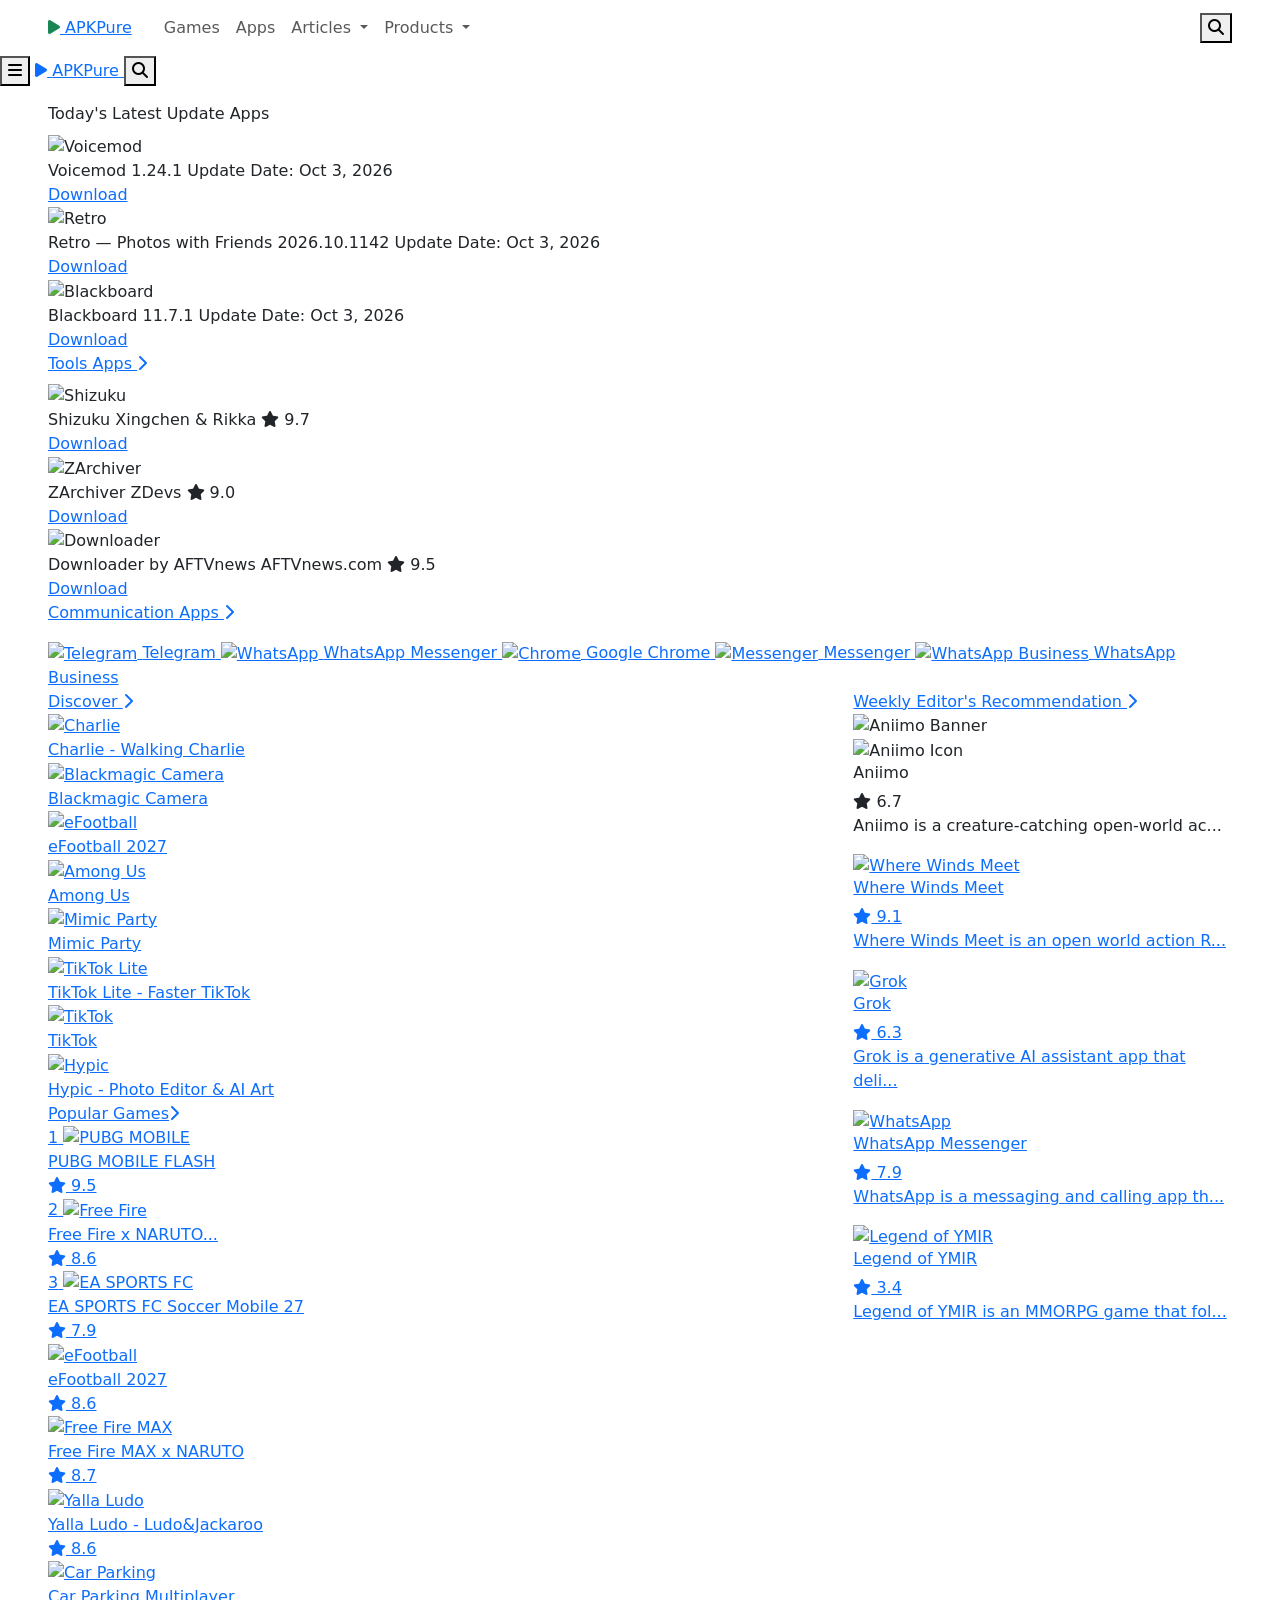
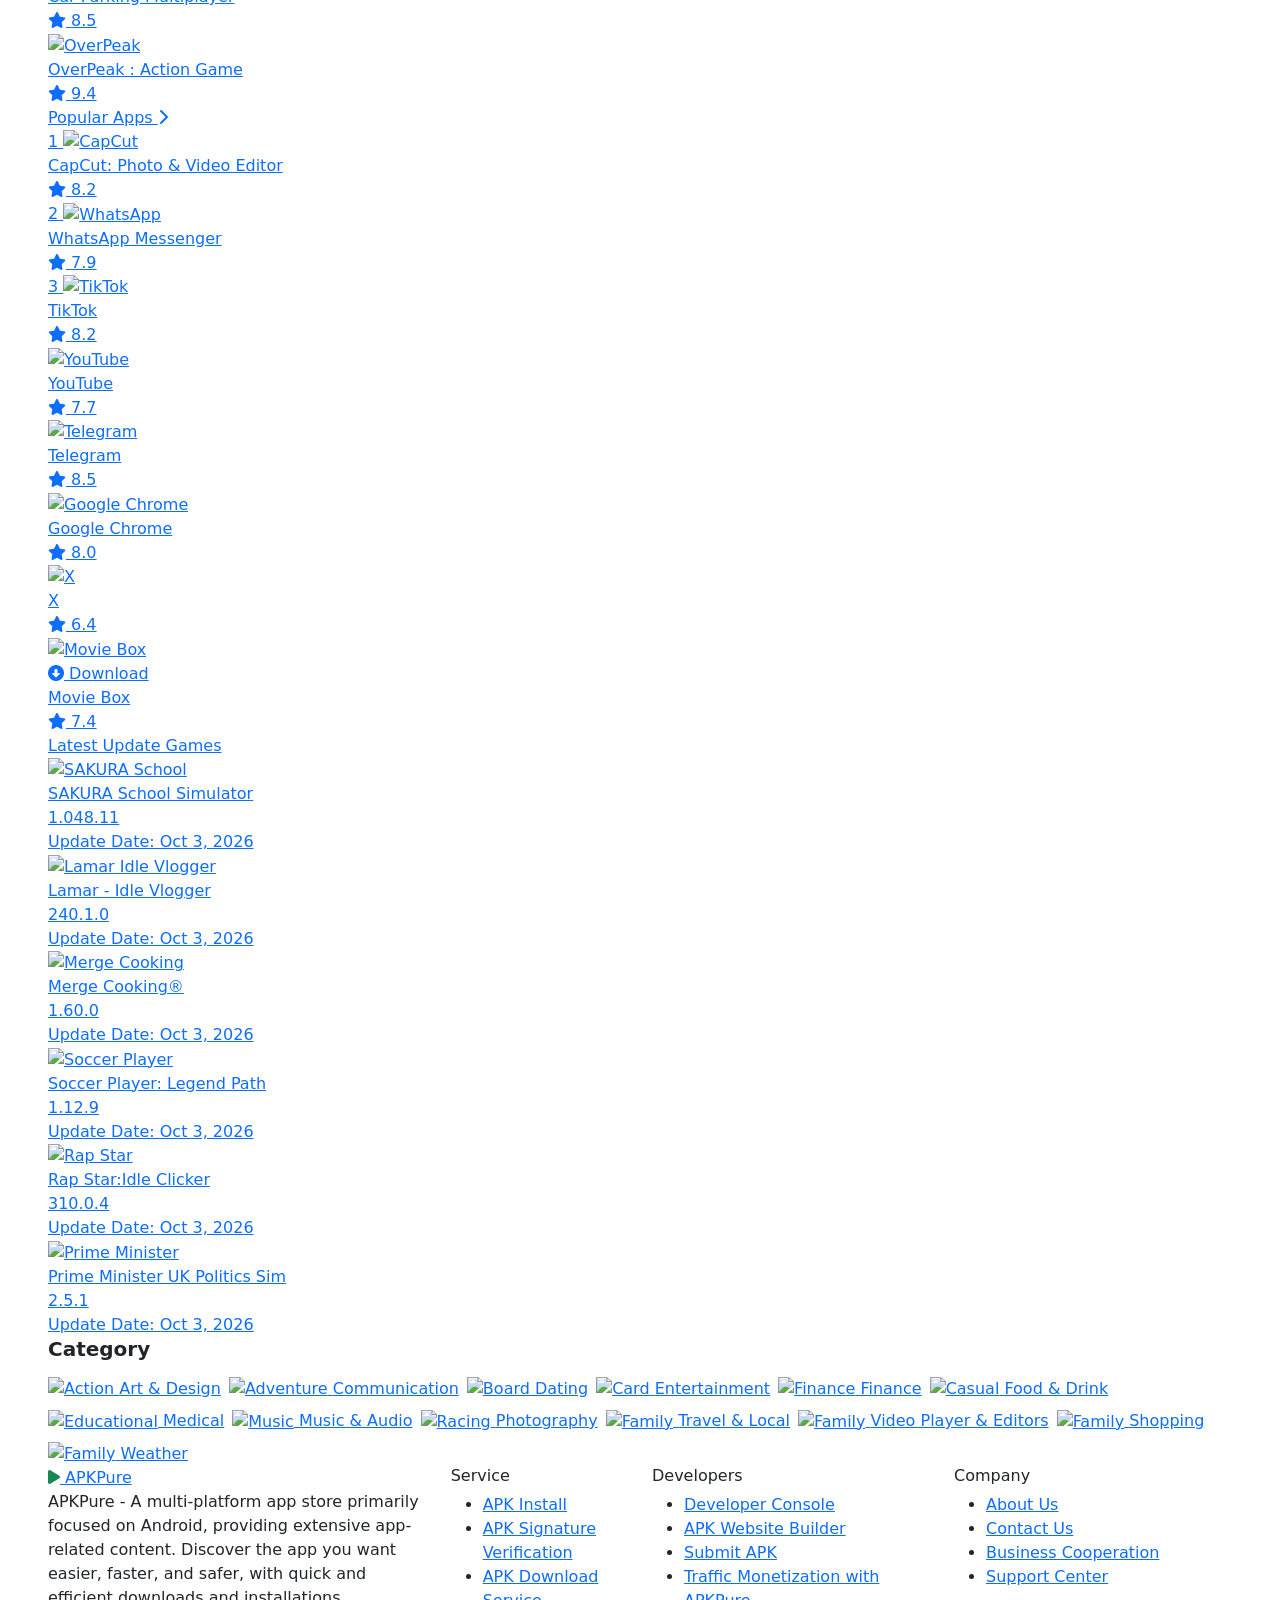
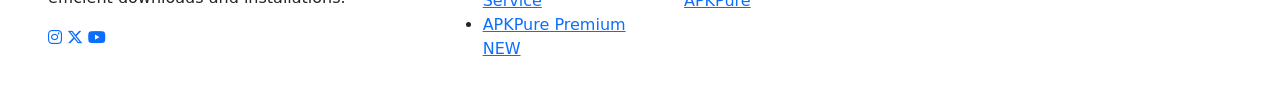
==== index.html @ 0393afde "Add files via upload" ====
<!DOCTYPE html>
<html lang="en">

<head>
    <meta charset="UTF-8">
    <meta name="viewport" content="width=device-width, initial-scale=1.0">
    <title>APKPure Clone - Download APK Free Online</title>

    <!-- Bootstrap 5 CSS CDN -->
    <link href="https://cdn.jsdelivr.net/npm/bootstrap@5.3.2/dist/css/bootstrap.min.css" rel="stylesheet">
    <!-- FontAwesome CDN for Icons -->
    <link rel="stylesheet" href="https://cdnjs.cloudflare.com/ajax/libs/font-awesome/6.4.2/css/all.min.css">
    <!-- Google Fonts (Inter) -->
    <link href="https://fonts.googleapis.com/css2?family=Inter:wght@400;500;600;700;800&display=swap" rel="stylesheet">
    <link rel="stylesheet" href="css/style.css">

</head>

<body>

    <!-- DESKTOP NAVBAR -->
    <nav class="navbar navbar-expand-lg navbar-desktop">
        <div class="container-fluid px-lg-5">
            <a class="navbar-brand-custom" href="#">
                <i class="fa-solid fa-play text-success"></i>
                <span>APKPure</span>
            </a>

            <div class="collapse navbar-collapse show" id="navbarContent">
                <ul class="navbar-menu navbar-nav me-auto mb-2 mb-lg-0 ms-lg-4">
                    <li class="nav-item">
                        <a class="nav-link nav-link-custom" href="">Games</a>
                    </li>
                    <li class="nav-item">
                        <a class="nav-link nav-link-custom" href="#">Apps</a>
                    </li>
                    <li class="nav-item dropdown">
                        <a class="nav-link nav-link-custom dropdown-toggle" href="#" role="button"
                            data-bs-toggle="dropdown">
                            Articles
                        </a>
                    </li>
                    <li class="nav-item dropdown">
                        <a class="nav-link nav-link-custom dropdown-toggle" href="#" role="button"
                            data-bs-toggle="dropdown">
                            Products
                        </a>
                    </li>
                </ul>

                <div class="d-flex align-items-center">
                    <button class="search-btn-desktop" title="Search Apps">
                        <i class="fa-solid fa-magnifying-glass"></i>
                    </button>
                </div>
            </div>
        </div>
    </nav>

    <!-- MOBILE NAVBAR (Solid Green Top Header for Mobile View) -->
    <nav class="navbar-mobile">
        <div class="navbar-mobile-content">
            <button class="mobile-icon-btn" aria-label="Menu">
                <i class="fa-solid fa-bars"></i>
            </button>
            <a class="mobile-brand" href="#">
                <i class="fa-solid fa-play"></i>
                <span>APKPure</span>
            </a>
            <button class="mobile-icon-btn" aria-label="Search">
                <i class="fa-solid fa-magnifying-glass"></i>
            </button>
        </div>
    </nav>

    <main class="container-fluid px-lg-5 mt-3 main-container">

        <!-- =========================================================
             MOBILE VIEW CONTENT (Shown strictly on screen < 768px)
        ========================================================= -->
        <div class="mobile-only-content">

            <!-- SECTION 1: Today's Latest Update Apps -->
            <div class="section-card">
                <div class="section-header mb-2">
                    <span class="section-title">Today's Latest Update Apps</span>
                </div>

                <div class="mobile-list-item">
                    <div class="mobile-app-left">
                        <img src="https://picsum.photos/id/1062/120/120" class="mobile-app-icon" alt="Voicemod">
                        <div class="mobile-app-details">
                            <span class="mobile-app-name">Voicemod</span>
                            <span class="mobile-app-sub">1.24.1</span>
                            <span class="mobile-app-sub">Update Date: Oct 3, 2026</span>
                        </div>
                    </div>
                    <a href="#" class="btn-download-mobile">Download</a>
                </div>

                <div class="mobile-list-item">
                    <div class="mobile-app-left">
                        <img src="https://picsum.photos/id/250/120/120" class="mobile-app-icon" alt="Retro">
                        <div class="mobile-app-details">
                            <span class="mobile-app-name">Retro — Photos with Friends</span>
                            <span class="mobile-app-sub">2026.10.1142</span>
                            <span class="mobile-app-sub">Update Date: Oct 3, 2026</span>
                        </div>
                    </div>
                    <a href="#" class="btn-download-mobile">Download</a>
                </div>

                <div class="mobile-list-item">
                    <div class="mobile-app-left">
                        <img src="https://picsum.photos/id/1058/120/120" class="mobile-app-icon" alt="Blackboard">
                        <div class="mobile-app-details">
                            <span class="mobile-app-name">Blackboard</span>
                            <span class="mobile-app-sub">11.7.1</span>
                            <span class="mobile-app-sub">Update Date: Oct 3, 2026</span>
                        </div>
                    </div>
                    <a href="#" class="btn-download-mobile">Download</a>
                </div>
            </div>

            <!-- SECTION 2: Tools Apps -->
            <div class="section-card">
                <div class="section-header mb-2">
                    <a href="category.html" class="section-title">
                        Tools Apps <i class="fa-solid fa-chevron-right fs-6"></i>
                    </a>
                </div>

                <div class="mobile-list-item">
                    <div class="mobile-app-left">
                        <img src="https://picsum.photos/id/1074/120/120" class="mobile-app-icon" alt="Shizuku">
                        <div class="mobile-app-details">
                            <span class="mobile-app-name">Shizuku</span>
                            <span class="mobile-app-sub">Xingchen & Rikka</span>
                            <span class="app-rating"><i class="fa-solid fa-star"></i> 9.7</span>
                        </div>
                    </div>
                    <a href="#" class="btn-download-mobile">Download</a>
                </div>

                <div class="mobile-list-item">
                    <div class="mobile-app-left">
                        <img src="https://picsum.photos/id/237/120/120" class="mobile-app-icon" alt="ZArchiver">
                        <div class="mobile-app-details">
                            <span class="mobile-app-name">ZArchiver</span>
                            <span class="mobile-app-sub">ZDevs</span>
                            <span class="app-rating"><i class="fa-solid fa-star"></i> 9.0</span>
                        </div>
                    </div>
                    <a href="#" class="btn-download-mobile">Download</a>
                </div>

                <div class="mobile-list-item">
                    <div class="mobile-app-left">
                        <img src="https://picsum.photos/id/1025/120/120" class="mobile-app-icon" alt="Downloader">
                        <div class="mobile-app-details">
                            <span class="mobile-app-name">Downloader by AFTVnews</span>
                            <span class="mobile-app-sub">AFTVnews.com</span>
                            <span class="app-rating"><i class="fa-solid fa-star"></i> 9.5</span>
                        </div>
                    </div>
                    <a href="#" class="btn-download-mobile">Download</a>
                </div>
            </div>

            <!-- SECTION 3: Communication Apps -->
            <div class="section-card">
                <div class="section-header mb-3">
                    <a href="#" class="section-title">
                        Communication Apps <i class="fa-solid fa-chevron-right fs-6"></i>
                    </a>
                </div>

                <div class="mobile-horizontal-scroll">
                    <a href="#" class="mobile-horiz-item">
                        <img src="https://picsum.photos/id/1084/120/120" class="mobile-horiz-icon" alt="Telegram">
                        <span class="mobile-horiz-title">Telegram</span>
                    </a>
                    <a href="#" class="mobile-horiz-item">
                        <img src="https://picsum.photos/id/1081/120/120" class="mobile-horiz-icon" alt="WhatsApp">
                        <span class="mobile-horiz-title">WhatsApp Messenger</span>
                    </a>
                    <a href="#" class="mobile-horiz-item">
                        <img src="https://picsum.photos/id/1060/120/120" class="mobile-horiz-icon" alt="Chrome">
                        <span class="mobile-horiz-title">Google Chrome</span>
                    </a>
                    <a href="#" class="mobile-horiz-item">
                        <img src="https://picsum.photos/id/338/120/120" class="mobile-horiz-icon" alt="Messenger">
                        <span class="mobile-horiz-title">Messenger</span>
                    </a>
                    <a href="#" class="mobile-horiz-item">
                        <img src="https://picsum.photos/id/1081/120/120" class="mobile-horiz-icon"
                            alt="WhatsApp Business">
                        <span class="mobile-horiz-title">WhatsApp Business</span>
                    </a>
                </div>
            </div>

        </div>

        <!-- =========================================================
             DESKTOP VIEW CONTENT (Shown strictly on screen ≥ 768px)
        ========================================================= -->
        <div class="row desktop-only-content">

            <!-- Left Main Column -->
            <div class="col-lg-8 col-md-12">

                <!-- SECTION 1: Discover -->
                <div class="section-card">
                    <div class="section-header">
                        <a href="#" class="section-title">
                            Discover <i class="fa-solid fa-chevron-right fs-6"></i>
                        </a>
                    </div>
                    <div class="app-grid-8">
                        <a href="#" class="app-item">
                            <div class="app-icon-wrapper">
                                <img src="https://picsum.photos/id/1062/120/120" class="app-icon" alt="Charlie">
                            </div>
                            <div class="app-title">Charlie - Walking Charlie</div>
                        </a>
                        <a href="#" class="app-item">
                            <div class="app-icon-wrapper">
                                <img src="https://picsum.photos/id/250/120/120" class="app-icon"
                                    alt="Blackmagic Camera">
                            </div>
                            <div class="app-title">Blackmagic Camera</div>
                        </a>
                        <a href="#" class="app-item">
                            <div class="app-icon-wrapper">
                                <img src="https://picsum.photos/id/1058/120/120" class="app-icon" alt="eFootball">
                            </div>
                            <div class="app-title">eFootball 2027</div>
                        </a>
                        <a href="#" class="app-item">
                            <div class="app-icon-wrapper">
                                <img src="https://picsum.photos/id/1074/120/120" class="app-icon" alt="Among Us">
                            </div>
                            <div class="app-title">Among Us</div>
                        </a>
                        <a href="#" class="app-item">
                            <div class="app-icon-wrapper">
                                <img src="https://picsum.photos/id/237/120/120" class="app-icon" alt="Mimic Party">
                            </div>
                            <div class="app-title">Mimic Party</div>
                        </a>
                        <a href="#" class="app-item">
                            <div class="app-icon-wrapper">
                                <img src="https://picsum.photos/id/1025/120/120" class="app-icon" alt="TikTok Lite">
                            </div>
                            <div class="app-title">TikTok Lite - Faster TikTok</div>
                        </a>
                        <a href="#" class="app-item">
                            <div class="app-icon-wrapper">
                                <img src="https://picsum.photos/id/338/120/120" class="app-icon" alt="TikTok">
                            </div>
                            <div class="app-title">TikTok</div>
                        </a>
                        <a href="#" class="app-item">
                            <div class="app-icon-wrapper">
                                <img src="https://picsum.photos/id/1069/120/120" class="app-icon" alt="Hypic">
                            </div>
                            <div class="app-title">Hypic - Photo Editor & AI Art</div>
                        </a>
                    </div>
                </div>

                <!-- SECTION 2: Popular Games in Last 24 Hours -->
                <div class="section-card">
                    <div class="section-header">
                        <a href="#" class="section-title">
                            Popular Games<i class="fa-solid fa-chevron-right fs-6"></i>
                        </a>
                    </div>
                    <div class="app-grid-8">
                        <a href="#" class="app-item">
                            <div class="app-icon-wrapper">
                                <span class="rank-badge">1</span>
                                <img src="https://picsum.photos/id/1070/120/120" class="app-icon" alt="PUBG MOBILE">
                            </div>
                            <div class="app-title">PUBG MOBILE FLASH</div>
                            <div class="app-rating"><i class="fa-solid fa-star"></i> 9.5</div>
                        </a>
                        <a href="#" class="app-item">
                            <div class="app-icon-wrapper">
                                <span class="rank-badge">2</span>
                                <img src="https://picsum.photos/id/1071/120/120" class="app-icon" alt="Free Fire">
                            </div>
                            <div class="app-title">Free Fire x NARUTO...</div>
                            <div class="app-rating"><i class="fa-solid fa-star"></i> 8.6</div>
                        </a>
                        <a href="#" class="app-item">
                            <div class="app-icon-wrapper">
                                <span class="rank-badge">3</span>
                                <img src="https://picsum.photos/id/1072/120/120" class="app-icon" alt="EA SPORTS FC">
                            </div>
                            <div class="app-title">EA SPORTS FC Soccer Mobile 27</div>
                            <div class="app-rating"><i class="fa-solid fa-star"></i> 7.9</div>
                        </a>
                        <a href="#" class="app-item">
                            <div class="app-icon-wrapper">
                                <img src="https://picsum.photos/id/1058/120/120" class="app-icon" alt="eFootball">
                            </div>
                            <div class="app-title">eFootball 2027</div>
                            <div class="app-rating"><i class="fa-solid fa-star"></i> 8.6</div>
                        </a>
                        <a href="#" class="app-item">
                            <div class="app-icon-wrapper">
                                <img src="https://picsum.photos/id/1073/120/120" class="app-icon" alt="Free Fire MAX">
                            </div>
                            <div class="app-title">Free Fire MAX x NARUTO</div>
                            <div class="app-rating"><i class="fa-solid fa-star"></i> 8.7</div>
                        </a>
                        <a href="#" class="app-item">
                            <div class="app-icon-wrapper">
                                <img src="https://picsum.photos/id/1075/120/120" class="app-icon" alt="Yalla Ludo">
                            </div>
                            <div class="app-title">Yalla Ludo - Ludo&Jackaroo</div>
                            <div class="app-rating"><i class="fa-solid fa-star"></i> 8.6</div>
                        </a>
                        <a href="#" class="app-item">
                            <div class="app-icon-wrapper">
                                <img src="https://picsum.photos/id/1076/120/120" class="app-icon" alt="Car Parking">
                            </div>
                            <div class="app-title">Car Parking Multiplayer</div>
                            <div class="app-rating"><i class="fa-solid fa-star"></i> 8.5</div>
                        </a>
                        <a href="#" class="app-item">
                            <div class="app-icon-wrapper">
                                <img src="https://picsum.photos/id/1077/120/120" class="app-icon" alt="OverPeak">
                            </div>
                            <div class="app-title">OverPeak : Action Game</div>
                            <div class="app-rating"><i class="fa-solid fa-star"></i> 9.4</div>
                        </a>
                    </div>
                </div>

                <!-- SECTION 3: Popular Apps in Last 24 Hours -->
                <div class="section-card">
                    <div class="section-header">
                        <a href="#" class="section-title">
                            Popular Apps <i class="fa-solid fa-chevron-right fs-6"></i>
                        </a>
                    </div>
                    <div class="app-grid-8">
                        <a href="#" class="app-item">
                            <div class="app-icon-wrapper">
                                <span class="rank-badge">1</span>
                                <img src="https://picsum.photos/id/1080/120/120" class="app-icon" alt="CapCut">
                            </div>
                            <div class="app-title">CapCut: Photo & Video Editor</div>
                            <div class="app-rating"><i class="fa-solid fa-star"></i> 8.2</div>
                        </a>
                        <a href="#" class="app-item">
                            <div class="app-icon-wrapper">
                                <span class="rank-badge">2</span>
                                <img src="https://picsum.photos/id/1081/120/120" class="app-icon" alt="WhatsApp">
                            </div>
                            <div class="app-title">WhatsApp Messenger</div>
                            <div class="app-rating"><i class="fa-solid fa-star"></i> 7.9</div>
                        </a>
                        <a href="#" class="app-item">
                            <div class="app-icon-wrapper">
                                <span class="rank-badge">3</span>
                                <img src="https://picsum.photos/id/1082/120/120" class="app-icon" alt="TikTok">
                            </div>
                            <div class="app-title">TikTok</div>
                            <div class="app-rating"><i class="fa-solid fa-star"></i> 8.2</div>
                        </a>
                        <a href="#" class="app-item">
                            <div class="app-icon-wrapper">
                                <img src="https://picsum.photos/id/1083/120/120" class="app-icon" alt="YouTube">
                            </div>
                            <div class="app-title">YouTube</div>
                            <div class="app-rating"><i class="fa-solid fa-star"></i> 7.7</div>
                        </a>
                        <a href="#" class="app-item">
                            <div class="app-icon-wrapper">
                                <img src="https://picsum.photos/id/1084/120/120" class="app-icon" alt="Telegram">
                            </div>
                            <div class="app-title">Telegram</div>
                            <div class="app-rating"><i class="fa-solid fa-star"></i> 8.5</div>
                        </a>
                        <a href="#" class="app-item">
                            <div class="app-icon-wrapper">
                                <img src="https://picsum.photos/id/1060/120/120" class="app-icon" alt="Google Chrome">
                            </div>
                            <div class="app-title">Google Chrome</div>
                            <div class="app-rating"><i class="fa-solid fa-star"></i> 8.0</div>
                        </a>
                        <a href="#" class="app-item">
                            <div class="app-icon-wrapper">
                                <img src="https://picsum.photos/id/1059/120/120" class="app-icon" alt="X">
                            </div>
                            <div class="app-title">X</div>
                            <div class="app-rating"><i class="fa-solid fa-star"></i> 6.4</div>
                        </a>
                        <a href="#" class="app-item">
                            <div class="app-icon-wrapper">
                                <img src="https://picsum.photos/id/1067/120/120" class="app-icon" alt="Movie Box">
                                <div class="download-overlay">
                                    <i class="fa-solid fa-circle-down"></i> Download
                                </div>
                            </div>
                            <div class="app-title">Movie Box</div>
                            <div class="app-rating"><i class="fa-solid fa-star"></i> 7.4</div>
                        </a>
                    </div>
                </div>

                <!-- SECTION 4: Latest Update Games -->
                <div class="section-card">
                    <div class="section-header">
                        <a href="#" class="section-title">
                            Latest Update Games
                        </a>
                    </div>
                    <div class="update-grid">
                        <a href="#" class="update-item">
                            <img src="https://picsum.photos/id/1066/120/120" class="update-icon" alt="SAKURA School">
                            <div class="update-info">
                                <div class="update-title">SAKURA School Simulator</div>
                                <div class="update-version">1.048.11</div>
                                <div class="update-date">Update Date: Oct 3, 2026</div>
                            </div>
                        </a>
                        <a href="#" class="update-item">
                            <img src="https://picsum.photos/id/1065/120/120" class="update-icon"
                                alt="Lamar Idle Vlogger">
                            <div class="update-info">
                                <div class="update-title">Lamar - Idle Vlogger</div>
                                <div class="update-version">240.1.0</div>
                                <div class="update-date">Update Date: Oct 3, 2026</div>
                            </div>
                        </a>
                        <a href="#" class="update-item">
                            <img src="https://picsum.photos/id/1063/120/120" class="update-icon" alt="Merge Cooking">
                            <div class="update-info">
                                <div class="update-title">Merge Cooking®</div>
                                <div class="update-version">1.60.0</div>
                                <div class="update-date">Update Date: Oct 3, 2026</div>
                            </div>
                        </a>
                        <a href="#" class="update-item">
                            <img src="https://picsum.photos/id/1064/120/120" class="update-icon" alt="Soccer Player">
                            <div class="update-info">
                                <div class="update-title">Soccer Player: Legend Path</div>
                                <div class="update-version">1.12.9</div>
                                <div class="update-date">Update Date: Oct 3, 2026</div>
                            </div>
                        </a>
                        <a href="#" class="update-item">
                            <img src="https://picsum.photos/id/1061/120/120" class="update-icon" alt="Rap Star">
                            <div class="update-info">
                                <div class="update-title">Rap Star:Idle Clicker</div>
                                <div class="update-version">310.0.4</div>
                                <div class="update-date">Update Date: Oct 3, 2026</div>
                            </div>
                        </a>
                        <a href="#" class="update-item">
                            <img src="https://picsum.photos/id/1057/120/120" class="update-icon" alt="Prime Minister">
                            <div class="update-info">
                                <div class="update-title">Prime Minister UK Politics Sim</div>
                                <div class="update-version">2.5.1</div>
                                <div class="update-date">Update Date: Oct 3, 2026</div>
                            </div>
                        </a>
                    </div>
                </div>

            </div>

            <!-- Right Sidebar Column -->
            <div class="col-lg-4 col-md-12">
                <div class="section-card">
                    <div class="section-header">
                        <a href="#" class="section-title">
                            Weekly Editor's Recommendation <i class="fa-solid fa-chevron-right fs-6"></i>
                        </a>
                    </div>

                    <!-- Hero Recommendation Box -->
                    <div class="hero-recommend">
                        <img src="https://picsum.photos/id/1015/600/300" class="hero-banner-img" alt="Aniimo Banner">
                        <div class="hero-overlay-content">
                            <img src="https://picsum.photos/id/1027/120/120" class="hero-app-icon" alt="Aniimo Icon">
                            <div class="hero-details">
                                <div class="hero-title-row">
                                    <h6 class="hero-app-title">Aniimo</h6>
                                    <span class="hero-rating"><i class="fa-solid fa-star"></i> 6.7</span>
                                </div>
                                <p class="hero-desc">Aniimo is a creature-catching open-world ac...</p>
                            </div>
                        </div>
                    </div>

                    <!-- Sidebar Recommended App List -->
                    <div class="sidebar-list">
                        <a href="#" class="sidebar-item">
                            <img src="https://picsum.photos/id/1040/100/100" class="sidebar-app-icon"
                                alt="Where Winds Meet">
                            <div class="sidebar-item-content">
                                <div class="sidebar-title-row">
                                    <h6 class="sidebar-app-title">Where Winds Meet</h6>
                                    <span class="app-rating"><i class="fa-solid fa-star"></i> 9.1</span>
                                </div>
                                <p class="sidebar-desc">Where Winds Meet is an open world action R...</p>
                            </div>
                        </a>

                        <a href="#" class="sidebar-item">
                            <img src="https://picsum.photos/id/1041/100/100" class="sidebar-app-icon" alt="Grok">
                            <div class="sidebar-item-content">
                                <div class="sidebar-title-row">
                                    <h6 class="sidebar-app-title">Grok</h6>
                                    <span class="app-rating"><i class="fa-solid fa-star"></i> 6.3</span>
                                </div>
                                <p class="sidebar-desc">Grok is a generative AI assistant app that deli...</p>
                            </div>
                        </a>

                        <a href="#" class="sidebar-item">
                            <img src="https://picsum.photos/id/1081/100/100" class="sidebar-app-icon" alt="WhatsApp">
                            <div class="sidebar-item-content">
                                <div class="sidebar-title-row">
                                    <h6 class="sidebar-app-title">WhatsApp Messenger</h6>
                                    <span class="app-rating"><i class="fa-solid fa-star"></i> 7.9</span>
                                </div>
                                <p class="sidebar-desc">WhatsApp is a messaging and calling app th...</p>
                            </div>
                        </a>

                        <a href="#" class="sidebar-item">
                            <img src="https://picsum.photos/id/1043/100/100" class="sidebar-app-icon"
                                alt="Legend of YMIR">
                            <div class="sidebar-item-content">
                                <div class="sidebar-title-row">
                                    <h6 class="sidebar-app-title">Legend of YMIR</h6>
                                    <span class="app-rating"><i class="fa-solid fa-star"></i> 3.4</span>
                                </div>
                                <p class="sidebar-desc">Legend of YMIR is an MMORPG game that fol...</p>
                            </div>
                        </a>
                    </div>
                </div>
            </div>
        </div>

        <!-- SECTION: Category Badges -->
        <div class="section-card">
            <div class="section-header mb-3">
                <h5 class="section-title fw-bold">Category</h5>
            </div>
            <div class="d-flex flex-wrap gap-2 align-items-center">
                
                <a href="art & design.html" class="category-badge">
                    <img src="https://image.winudf.com/v2/image1/Y29tLnZibGFzdC5mbGlwYWNsaXBfaWNvbl8xNzgwOTU3NjEzXzA4Mw/icon.webp?w=48&fakeurl=1&type=.webp" class="badge-icon" alt="Action">
                    <span>Art & Design</span>
                </a>
                
                <a  onclick="openCategory('Communication')" class="category-badge">
                    <img src="https://image.winudf.com/v2/image1/b3JnLnRlbGVncmFtLm1lc3Nlbmdlcl9pY29uXzE3ODA5OTQ1NTlfMDM0/icon.webp?w=48&fakeurl=1&type=.webp" class="badge-icon" alt="Adventure">
                    <span>Communication</span>
                </a>
            
                <a href="#" class="category-badge">
                    <img src="https://image.winudf.com/v2/image1/Y29tLnRpbmRlcl9pY29uXzE3ODE1NjA5MzJfMDQx/icon.webp?w=48&fakeurl=1&type=.webp" class="badge-icon" alt="Board">
                    <span>Dating</span>
                </a>
                
                <a href="#" class="category-badge">
                    <img src="https://image.winudf.com/v2/user/admin/YWRtaW5fYnVmZmJ1ZmYucG5nXzE3MjEyMDc0NjgyODM/icon.webp?w=48&fakeurl=1&type=.webp" class="badge-icon" alt="Card">
                    <span>Entertainment</span>
                </a>
                
                <a href="#" class="category-badge">
                    <img src="https://image.winudf.com/v2/image1/aWQuZGFuYV9pY29uXzE3ODEwNTk4NDVfMDI0/icon.webp?w=48&fakeurl=1&type=.webp" class="badge-icon" alt="Finance">
                    <span>Finance</span>
                </a>
                
                <a href="#" class="category-badge">
                    <img src="https://image.winudf.com/v2/image1/Y29tLmtvcGlrZW5hbmdhbl9pY29uXzE3ODEyNzQyNTlfMDYz/icon.webp?w=48&fakeurl=1&type=.webp" class="badge-icon" alt="Casual">
                    <span>Food & Drink</span>
                </a>
                
                <a href="#" class="category-badge">
                    <img src="https://image.winudf.com/v2/image1/dHIuZ292LnNhZ2xpay5NSFJTTU9CSUxfaWNvbl8xNzgxNzAyODAxXzA0MA/icon.webp?w=48&fakeurl=1&type=.webp" class="badge-icon" alt="Educational">
                    <span>Medical</span>
                </a>
                
                <a href="#" class="category-badge">
                    <img src="https://image.winudf.com/v2/image1/Y29tLnNwb3RpZnkubXVzaWNfaWNvbl8xNzgxNTQ0OTA0XzAzMg/icon.webp?w=140&fakeurl=1&type=.webp" class="badge-icon" alt="Music">
                    <span>Music & Audio</span>
                </a>
                
                <a href="#" class="category-badge">
                    <img src="https://image.winudf.com/v2/image1/Y29tLmJsYWNrbWFnaWNkZXNpZ24uYW5kcm9pZC5ibGFja21hZ2ljY2FtX2ljb25fMTc4NDE4MDIxNF8wODg/icon.webp?w=48&fakeurl=1&type=.webp" class="badge-icon" alt="Racing">
                    <span>Photography</span>
                </a>

                <a href="#" class="category-badge">
                    <img src="https://image.winudf.com/v2/image1/Y29tLmdvb2dsZS5hbmRyb2lkLmFwcHMubWFwc19pY29uXzE3ODA5Mjc5MjVfMDM3/icon.webp?w=48&fakeurl=1&type=.webp" class="badge-icon" alt="Family">
                    <span>Travel & Local</span>
                </a>

                <a href="#" class="category-badge">
                    <img src="https://image.winudf.com/v2/image1/Y29tLmxlbW9uLmx2b3ZlcnNlYXNfaWNvbl8xNzY4MzIwMDQyXzA2Ng/icon.webp?w=48&fakeurl=1&type=.webp" class="badge-icon" alt="Family">
                    <span>Video Player & Editors</span>
                </a>

                <a href="#" class="category-badge">
                    <img src="https://image.winudf.com/v2/image1/Y29tLmF2aXRvLmFuZHJvaWRfaWNvbl8xNjc0MjE1ODczXzAzMw/icon.webp?w=48&fakeurl=1&type=.webp" class="badge-icon" alt="Family">
                    <span>Shopping</span>
                </a>
                
                <a href="#" class="category-badge">
                    <img src="https://image.winudf.com/v2/image1/YW11c2V3b3Jrcy50aGVybW9tZXRlcl9pY29uXzE3NzAxNjUxNzZfMDAy/icon.webp?w=48&fakeurl=1&type=.webp" class="badge-icon" alt="Family">
                    <span>Weather</span>
                </a>
            </div>
        </div>
    </main>

    <!-- FOOTER COMPONENT -->
    <footer class="site-footer">
        <div class="container-fluid px-lg-5">
            <div class="row">
                <!-- Column 1: Logo & Description -->
                <div class="col-lg-4 col-md-12 mb-4">
                    <a href="#" class="footer-logo">
                        <i class="fa-solid fa-play text-success"></i>
                        <span>APKPure</span>
                    </a>
                    <p class="footer-desc">
                        APKPure - A multi-platform app store primarily focused on Android, providing extensive
                        app-related content. Discover the app you want easier, faster, and safer, with quick and
                        efficient downloads and installations.
                    </p>
                    <div class="social-icons">
                        <a href="#" aria-label="Telegram"><i class="fa-paper-plane"></i></a>
                        <a href="#" aria-label="Instagram"><i class="fa-brands fa-instagram"></i></a>
                        <a href="#" aria-label="Twitter X"><i class="fa-brands fa-x-twitter"></i></a>
                        <a href="#" aria-label="YouTube"><i class="fa-brands fa-youtube"></i></a>
                    </div>
                </div>

                <!-- Column 2: Service -->
                <div class="col-lg-2 col-md-4 col-6 mb-4">
                    <h6 class="footer-heading">Service</h6>
                    <ul class="footer-links">
                        <li><a href="#">APK Install</a></li>
                        <li><a href="#">APK Signature Verification</a></li>
                        <li><a href="#">APK Download Service</a></li>
                        <li><a href="#">APKPure Premium <span class="badge-new">NEW</span></a></li>
                    </ul>
                </div>

                <!-- Column 3: Developers -->
                <div class="col-lg-3 col-md-4 col-6 mb-4">
                    <h6 class="footer-heading">Developers</h6>
                    <ul class="footer-links">
                        <li><a href="#">Developer Console</a></li>
                        <li><a href="#">APK Website Builder</a></li>
                        <li><a href="#">Submit APK</a></li>
                        <li><a href="#">Traffic Monetization with APKPure</a></li>
                    </ul>
                </div>

                <!-- Column 4: Company -->
                <div class="col-lg-3 col-md-4 col-12 mb-4">
                    <h6 class="footer-heading">Company</h6>
                    <ul class="footer-links">
                        <li><a href="#">About Us</a></li>
                        <li><a href="#">Contact Us</a></li>
                        <li><a href="#">Business Cooperation</a></li>
                        <li><a href="#">Support Center</a></li>
                    </ul>
                </div>
            </div>
        </div>
    </footer>

    <script src="js/script.js"></script>
    <!-- Bootstrap 5 JS CDN -->
    <script src="https://cdn.jsdelivr.net/npm/bootstrap@5.3.2/dist/js/bootstrap.bundle.min.js"></script>
</body>

</html>
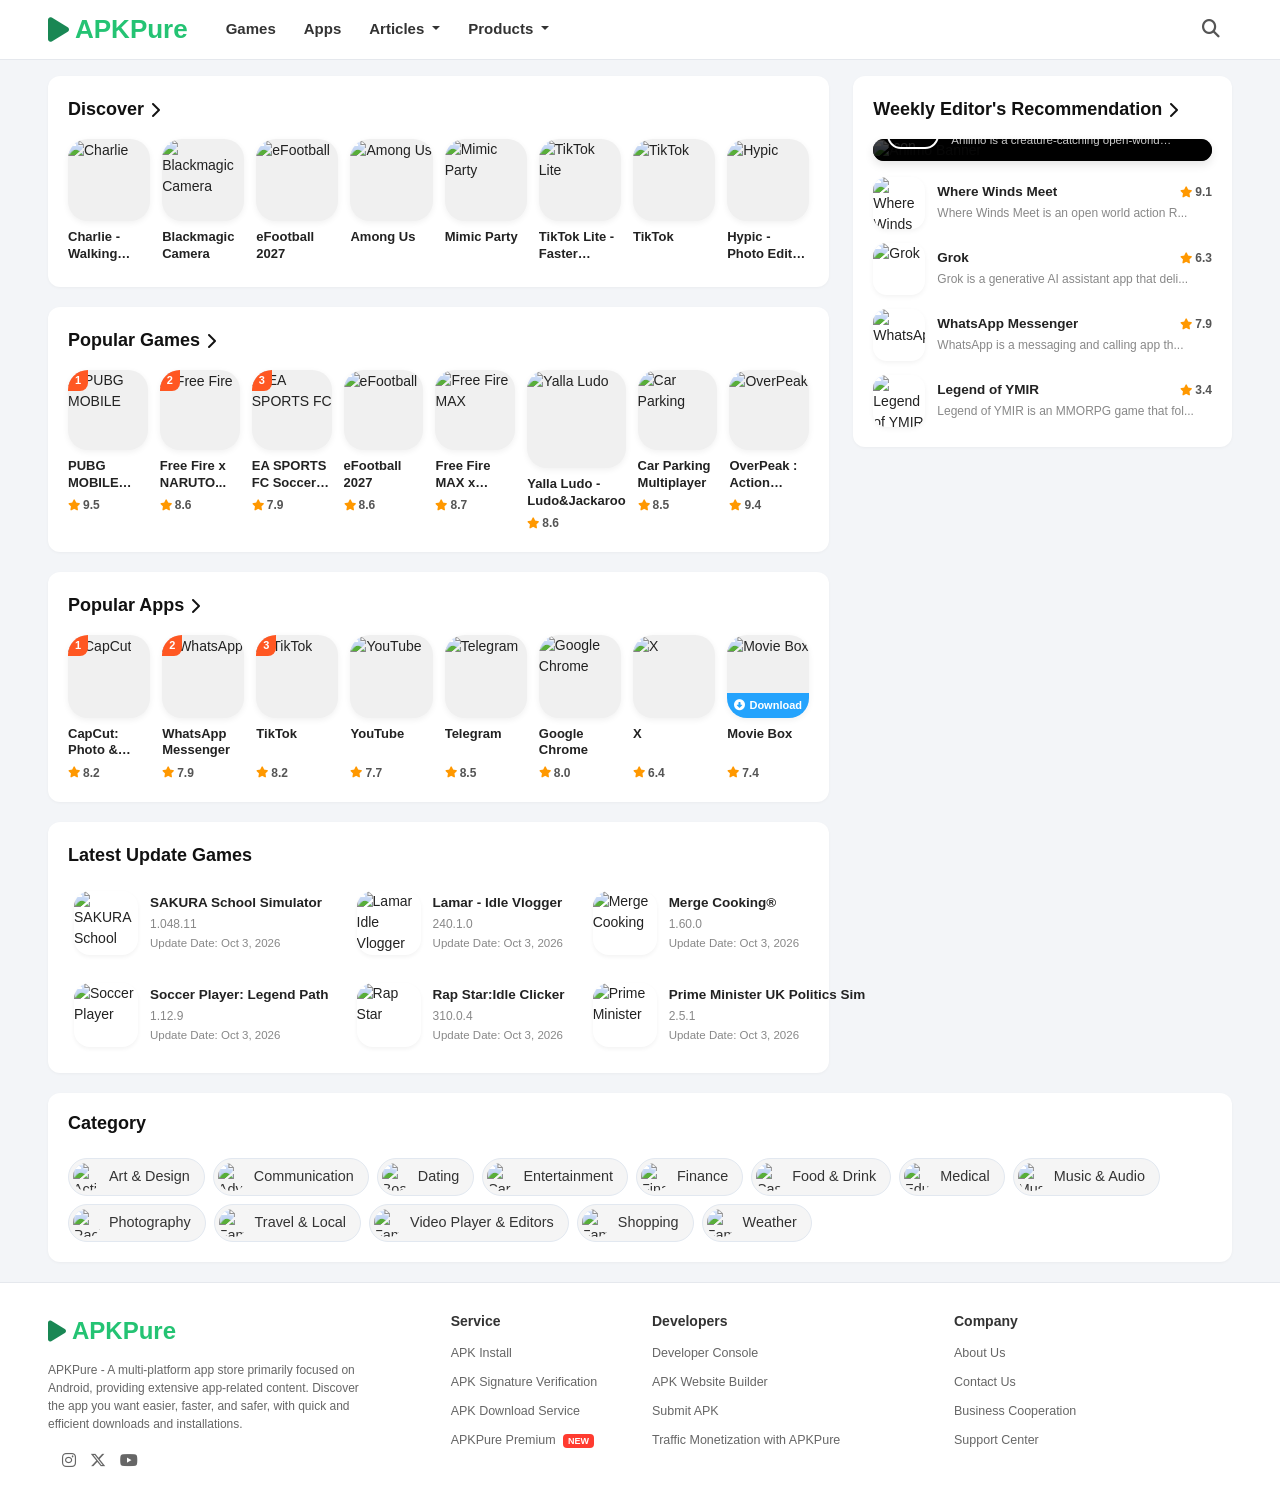
==== commit 0a0f14f3: "Update index.html" ====
--- a/index.html
+++ b/index.html
@@ -12,7 +12,7 @@
     <link rel="stylesheet" href="https://cdnjs.cloudflare.com/ajax/libs/font-awesome/6.4.2/css/all.min.css">
     <!-- Google Fonts (Inter) -->
     <link href="https://fonts.googleapis.com/css2?family=Inter:wght@400;500;600;700;800&display=swap" rel="stylesheet">
-    <link rel="stylesheet" href="css/style.css">
+    <link rel="stylesheet" href="style.css">
 
 </head>
 
@@ -691,4 +691,4 @@
     <script src="https://cdn.jsdelivr.net/npm/bootstrap@5.3.2/dist/js/bootstrap.bundle.min.js"></script>
 </body>
 
-</html>+</html>
--- a/style.css
+++ b/style.css
@@ -0,0 +1,726 @@
+
+        :root {
+            --apk-green: #24c373;
+            --apk-green-hover: #1eb066;
+            --bg-color: #f3f5f8;
+            --text-main: #222222;
+            --text-sub: #666666;
+            --text-muted: #888888;
+            --star-gold: #ff9800;
+            --badge-orange: #ff5722;
+        }
+
+        body {
+            font-family: 'Inter', -apple-system, BlinkMacSystemFont, "Segoe UI", Roboto, sans-serif;
+            background-color: var(--bg-color);
+            color: var(--text-main);
+            font-size: 14px;
+        }
+
+        /* ------------------------------------
+           DESKTOP NAVBAR (Default ≥ 768px)
+        ------------------------------------ */
+        .navbar-desktop {
+            background-color: #ffffff;
+            border-bottom: 1px solid #e5e8ed;
+            padding: 10px 0;
+            position: sticky;
+            top: 0;
+            z-index: 1000;
+        }
+
+        .navbar-brand-custom {
+            font-size: 26px;
+            font-weight: 800;
+            color: var(--apk-green);
+            display: flex;
+            align-items: center;
+            gap: 6px;
+            text-decoration: none;
+        }
+
+        .navbar-brand-custom i {
+            font-size: 28px;
+        }
+
+        .nav-link-custom {
+            color: #333333;
+            font-weight: 600;
+            font-size: 15px;
+            padding: 6px 14px !important;
+            transition: color 0.2s;
+        }
+
+        .nav-link-custom:hover {
+            color: var(--apk-green);
+        }
+
+        .search-btn-desktop {
+            background: none;
+            border: none;
+            font-size: 18px;
+            color: #555555;
+            cursor: pointer;
+            padding: 6px 12px;
+            transition: color 0.2s;
+        }
+
+        .search-btn-desktop:hover {
+            color: var(--apk-green);
+        }
+
+        /* ------------------------------------
+           MOBILE NAVBAR (< 768px)
+        ------------------------------------ */
+        .navbar-mobile {
+            display: none;
+            background-color: var(--apk-green);
+            color: #ffffff;
+            padding: 12px 16px;
+            position: sticky;
+            top: 0;
+            z-index: 1000;
+            box-shadow: 0 2px 4px rgba(0,0,0,0.1);
+        }
+
+        .navbar-mobile-content {
+            display: flex;
+            align-items: center;
+            justify-content: space-between;
+            width: 100%;
+        }
+
+        .mobile-brand {
+            font-size: 22px;
+            font-weight: 800;
+            color: #ffffff;
+            text-decoration: none;
+            display: flex;
+            align-items: center;
+            gap: 5px;
+        }
+
+        .mobile-icon-btn {
+            background: transparent;
+            border: none;
+            color: #ffffff;
+            font-size: 20px;
+            cursor: pointer;
+            padding: 4px;
+        }
+
+        /* ------------------------------------
+           WHITE SECTION CARDS & COMMON
+        ------------------------------------ */
+        .section-card {
+            background-color: #ffffff;
+            border-radius: 12px;
+            padding: 20px;
+            margin-bottom: 20px;
+            box-shadow: 0 1px 3px rgba(0, 0, 0, 0.04);
+        }
+
+        .section-header {
+            display: flex;
+            justify-content: space-between;
+            align-items: center;
+            margin-bottom: 16px;
+        }
+
+        .section-title {
+            font-size: 18px;
+            font-weight: 700;
+            color: #111111;
+            text-decoration: none;
+            display: inline-flex;
+            align-items: center;
+            gap: 6px;
+        }
+
+        .section-title:hover {
+            color: var(--apk-green);
+        }
+
+        /* Desktop App Grid (8 columns) */
+        .app-grid-8 {
+            display: grid;
+            grid-template-columns: repeat(8, 1fr);
+            gap: 12px;
+        }
+
+        @media (max-width: 1200px) {
+            .app-grid-8 {
+                grid-template-columns: repeat(4, 1fr);
+            }
+        }
+
+        .app-item {
+            text-decoration: none;
+            color: var(--text-main);
+            display: flex;
+            flex-direction: column;
+            align-items: flex-start;
+            position: relative;
+        }
+
+        .app-icon-wrapper {
+            position: relative;
+            width: 100%;
+            aspect-ratio: 1 / 1;
+            border-radius: 20px;
+            overflow: hidden;
+            background-color: #f0f0f0;
+            box-shadow: 0 2px 6px rgba(0, 0, 0, 0.06);
+            margin-bottom: 8px;
+            transition: transform 0.2s ease;
+        }
+
+        .app-item:hover .app-icon-wrapper {
+            transform: translateY(-3px);
+        }
+
+        .app-icon {
+            width: 100%;
+            height: 100%;
+            object-fit: cover;
+        }
+
+        .rank-badge {
+            position: absolute;
+            top: 0;
+            left: 0;
+            background-color: var(--badge-orange);
+            color: #ffffff;
+            font-size: 11px;
+            font-weight: 700;
+            padding: 2px 7px;
+            border-bottom-right-radius: 8px;
+            z-index: 2;
+        }
+
+        .app-title {
+            font-size: 13px;
+            font-weight: 600;
+            line-height: 1.3;
+            color: #222222;
+            display: -webkit-box;
+            -webkit-line-clamp: 2;
+            -webkit-box-orient: vertical;
+            overflow: hidden;
+            width: 100%;
+            height: 34px;
+            margin-bottom: 4px;
+        }
+
+        .app-rating {
+            font-size: 12px;
+            font-weight: 600;
+            color: #555;
+            display: flex;
+            align-items: center;
+            gap: 3px;
+        }
+
+        .app-rating i {
+            color: var(--star-gold);
+            font-size: 11px;
+        }
+
+        .download-overlay {
+            position: absolute;
+            bottom: 0;
+            left: 0;
+            right: 0;
+            background: rgba(0, 150, 255, 0.85);
+            color: white;
+            font-size: 11px;
+            font-weight: 700;
+            text-align: center;
+            padding: 4px 0;
+            display: flex;
+            align-items: center;
+            justify-content: center;
+            gap: 4px;
+        }
+
+        /* Latest Update Games - 3 Column Layout */
+        .update-grid {
+            display: grid;
+            grid-template-columns: repeat(3, 1fr);
+            gap: 16px;
+        }
+
+        .update-item {
+            display: flex;
+            align-items: center;
+            gap: 12px;
+            text-decoration: none;
+            color: inherit;
+            padding: 6px;
+            border-radius: 10px;
+            transition: background 0.2s;
+        }
+
+        .update-item:hover {
+            background-color: #f8f9fa;
+        }
+
+        .update-icon {
+            width: 64px;
+            height: 64px;
+            border-radius: 16px;
+            object-fit: cover;
+            flex-shrink: 0;
+            box-shadow: 0 2px 4px rgba(0,0,0,0.05);
+        }
+
+        .update-info {
+            display: flex;
+            flex-direction: column;
+            overflow: hidden;
+        }
+
+        .update-title {
+            font-size: 13.5px;
+            font-weight: 600;
+            color: #222;
+            white-space: nowrap;
+            overflow: hidden;
+            text-overflow: ellipsis;
+            margin-bottom: 2px;
+        }
+
+        .update-version {
+            font-size: 12px;
+            color: var(--text-muted);
+            margin-bottom: 2px;
+        }
+
+        .update-date {
+            font-size: 11.5px;
+            color: var(--text-muted);
+        }
+
+        /* Sidebar Weekly Editor Recommendation */
+        .hero-recommend {
+            position: relative;
+            border-radius: 12px;
+            overflow: hidden;
+            margin-bottom: 16px;
+            background-color: #000;
+            box-shadow: 0 4px 10px rgba(0, 0, 0, 0.1);
+        }
+
+        .hero-banner-img {
+            width: 100%;
+            height: 180px;
+            object-fit: cover;
+            opacity: 0.9;
+        }
+
+        .hero-overlay-content {
+            position: absolute;
+            bottom: 0;
+            left: 0;
+            right: 0;
+            padding: 12px 14px;
+            background: linear-gradient(0deg, rgba(0,0,0,0.85) 0%, rgba(0,0,0,0.4) 70%, transparent 100%);
+            display: flex;
+            align-items: flex-end;
+            gap: 12px;
+        }
+
+        .hero-app-icon {
+            width: 52px;
+            height: 52px;
+            border-radius: 14px;
+            border: 2px solid #fff;
+            object-fit: cover;
+        }
+
+        .hero-details {
+            color: #ffffff;
+            flex-grow: 1;
+        }
+
+        .hero-title-row {
+            display: flex;
+            justify-content: space-between;
+            align-items: center;
+            margin-bottom: 2px;
+        }
+
+        .hero-app-title {
+            font-weight: 700;
+            font-size: 15px;
+            margin: 0;
+        }
+
+        .hero-rating {
+            font-size: 12px;
+            font-weight: 700;
+            color: #fff;
+            display: flex;
+            align-items: center;
+            gap: 3px;
+        }
+
+        .hero-rating i {
+            color: var(--star-gold);
+        }
+
+        .hero-desc {
+            font-size: 11.5px;
+            color: rgba(255, 255, 255, 0.8);
+            margin: 0;
+            white-space: nowrap;
+            overflow: hidden;
+            text-overflow: ellipsis;
+            max-width: 220px;
+        }
+
+        .sidebar-list {
+            display: flex;
+            flex-direction: column;
+            gap: 14px;
+        }
+
+        .sidebar-item {
+            display: flex;
+            align-items: center;
+            gap: 12px;
+            text-decoration: none;
+            color: inherit;
+        }
+
+        .sidebar-item:hover .sidebar-app-title {
+            color: var(--apk-green);
+        }
+
+        .sidebar-app-icon {
+            width: 52px;
+            height: 52px;
+            border-radius: 14px;
+            object-fit: cover;
+            flex-shrink: 0;
+            box-shadow: 0 2px 5px rgba(0,0,0,0.05);
+        }
+
+        .sidebar-item-content {
+            flex-grow: 1;
+            overflow: hidden;
+        }
+
+        .sidebar-title-row {
+            display: flex;
+            justify-content: space-between;
+            align-items: center;
+            margin-bottom: 3px;
+        }
+
+        .sidebar-app-title {
+            font-size: 13.5px;
+            font-weight: 600;
+            color: #222;
+            white-space: nowrap;
+            overflow: hidden;
+            text-overflow: ellipsis;
+            max-width: 170px;
+            margin: 0;
+            transition: color 0.2s;
+        }
+
+        .sidebar-desc {
+            font-size: 12px;
+            color: var(--text-muted);
+            margin: 0;
+            white-space: nowrap;
+            overflow: hidden;
+            text-overflow: ellipsis;
+        }
+
+        /* ------------------------------------
+           MOBILE SPECIFIC VIEW LAYOUT (< 768px)
+        ------------------------------------ */
+        .mobile-only-content {
+            display: none;
+        }
+
+        .btn-download-mobile {
+            background-color: var(--apk-green);
+            color: #ffffff;
+            border: none;
+            border-radius: 6px;
+            font-weight: 600;
+            font-size: 13px;
+            padding: 6px 16px;
+            text-decoration: none;
+            display: inline-block;
+            transition: background-color 0.2s;
+        }
+
+        .btn-download-mobile:hover {
+            background-color: var(--apk-green-hover);
+            color: #ffffff;
+        }
+
+        .mobile-list-item {
+            display: flex;
+            align-items: center;
+            justify-content: space-between;
+            padding: 12px 0;
+            border-bottom: 1px solid #f0f0f0;
+        }
+
+        .mobile-list-item:last-child {
+            border-bottom: none;
+        }
+
+        .mobile-app-left {
+            display: flex;
+            align-items: center;
+            gap: 12px;
+            overflow: hidden;
+        }
+
+        .mobile-app-icon {
+            width: 58px;
+            height: 58px;
+            border-radius: 14px;
+            object-fit: cover;
+            flex-shrink: 0;
+        }
+
+        .mobile-app-details {
+            display: flex;
+            flex-direction: column;
+            overflow: hidden;
+        }
+
+        .mobile-app-name {
+            font-weight: 600;
+            font-size: 14px;
+            color: #222;
+            white-space: nowrap;
+            overflow: hidden;
+            text-overflow: ellipsis;
+            margin-bottom: 2px;
+        }
+
+        .mobile-app-sub {
+            font-size: 12px;
+            color: #777;
+            margin-bottom: 2px;
+        }
+
+        .mobile-horizontal-scroll {
+            display: flex;
+            gap: 12px;
+            overflow-x: auto;
+            padding-bottom: 8px;
+            scrollbar-width: none;
+        }
+
+        .mobile-horizontal-scroll::-webkit-scrollbar {
+            display: none;
+        }
+
+        .mobile-horiz-item {
+            display: flex;
+            flex-direction: column;
+            align-items: center;
+            text-decoration: none;
+            min-width: 72px;
+            max-width: 80px;
+        }
+
+        .mobile-horiz-icon {
+            width: 64px;
+            height: 64px;
+            border-radius: 16px;
+            object-fit: cover;
+            margin-bottom: 6px;
+        }
+
+        .mobile-horiz-title {
+            font-size: 12px;
+            font-weight: 500;
+            color: #333;
+            text-align: center;
+            line-height: 1.2;
+            display: -webkit-box;
+            -webkit-line-clamp: 2;
+            -webkit-box-orient: vertical;
+            overflow: hidden;
+        }
+
+        /* ------------------------------------
+           FOOTER STYLES
+        ------------------------------------ */
+        .site-footer {
+            background-color: #ffffff;
+            border-top: 1px solid #e5e8ed;
+            padding-top: 30px;
+            color: var(--text-main);
+        }
+
+        .footer-logo {
+            font-size: 24px;
+            font-weight: 800;
+            color: var(--apk-green);
+            display: inline-flex;
+            align-items: center;
+            gap: 6px;
+            text-decoration: none;
+            margin-bottom: 12px;
+        }
+
+        .footer-desc {
+            font-size: 12px;
+            color: #666666;
+            line-height: 1.5;
+            margin-bottom: 16px;
+            max-width: 320px;
+        }
+
+        .social-icons {
+            display: flex;
+            gap: 14px;
+        }
+
+        .social-icons a {
+            color: #666666;
+            font-size: 16px;
+            transition: color 0.2s;
+        }
+
+        .social-icons a:hover {
+            color: var(--apk-green);
+        }
+
+        .footer-heading {
+            font-size: 14px;
+            font-weight: 700;
+            color: #333333;
+            margin-bottom: 12px;
+        }
+
+        .footer-links {
+            list-style: none;
+            padding: 0;
+            margin: 0;
+        }
+
+        .footer-links li {
+            margin-bottom: 8px;
+        }
+
+        .footer-links a {
+            color: #666666;
+            text-decoration: none;
+            font-size: 12.5px;
+            transition: color 0.2s;
+        }
+
+        .footer-links a:hover {
+            color: var(--apk-green);
+        }
+
+        .badge-new {
+            background-color: #ff3b30;
+            color: #ffffff;
+            font-size: 9px;
+            font-weight: 800;
+            padding: 2px 5px;
+            border-radius: 4px;
+            margin-left: 4px;
+            text-transform: uppercase;
+        }
+
+        .footer-bottom {
+            border-top: 1px solid #eeeeee;
+            padding: 16px 0;
+            margin-top: 30px;
+            font-size: 11.5px;
+            color: #888888;
+        }
+
+        .lang-dropdown-btn {
+            background: #f8f9fa;
+            border: 1px solid #e0e0e0;
+            border-radius: 4px;
+            padding: 4px 10px;
+            font-size: 12px;
+            color: #555555;
+            display: flex;
+            align-items: center;
+            gap: 6px;
+            cursor: pointer;
+        }
+
+        /* CSS Styles to add to style.css */
+
+.category-badge {
+    display: inline-flex;
+    align-items: center;
+    gap: 8px;
+    padding: 4px 14px 4px 4px;
+    background-color: #f5f5f5;
+    border: 1px solid #e2e8f0;
+    border-radius: 50rem;
+    text-decoration: none;
+    color: #333333;
+    font-size: 0.9rem;
+    font-weight: 500;
+    transition: background-color 0.2s ease, border-color 0.2s ease;
+}
+
+.category-badge:hover {
+    background-color: #eaeaea;
+    border-color: #cbd5e1;
+    color: #000000;
+}
+
+.badge-icon {
+    width: 28px;
+    height: 28px;
+    border-radius: 50%;
+    object-fit: cover;
+}
+
+.badge-icon-placeholder {
+    width: 28px;
+    height: 28px;
+    border-radius: 50%;
+    background-color: #b0b0b0;
+    display: inline-block;
+}
+
+
+
+        /* ------------------------------------
+           RESPONSIVE SWITCHING (MEDIA QUERIES)
+        ------------------------------------ */
+        @media (max-width: 767.98px) {
+            .navbar-desktop {
+                display: none !important;
+            }
+            .navbar-mobile {
+                display: block !important;
+            }
+            .desktop-only-content {
+                display: none !important;
+            }
+            .mobile-only-content {
+                display: block !important;
+            }
+            .main-container {
+                padding-left: 10px !important;
+                padding-right: 10px !important;
+            }
+            .section-card {
+                padding: 14px;
+                border-radius: 8px;
+                margin-bottom: 12px;
+            }
+        }
